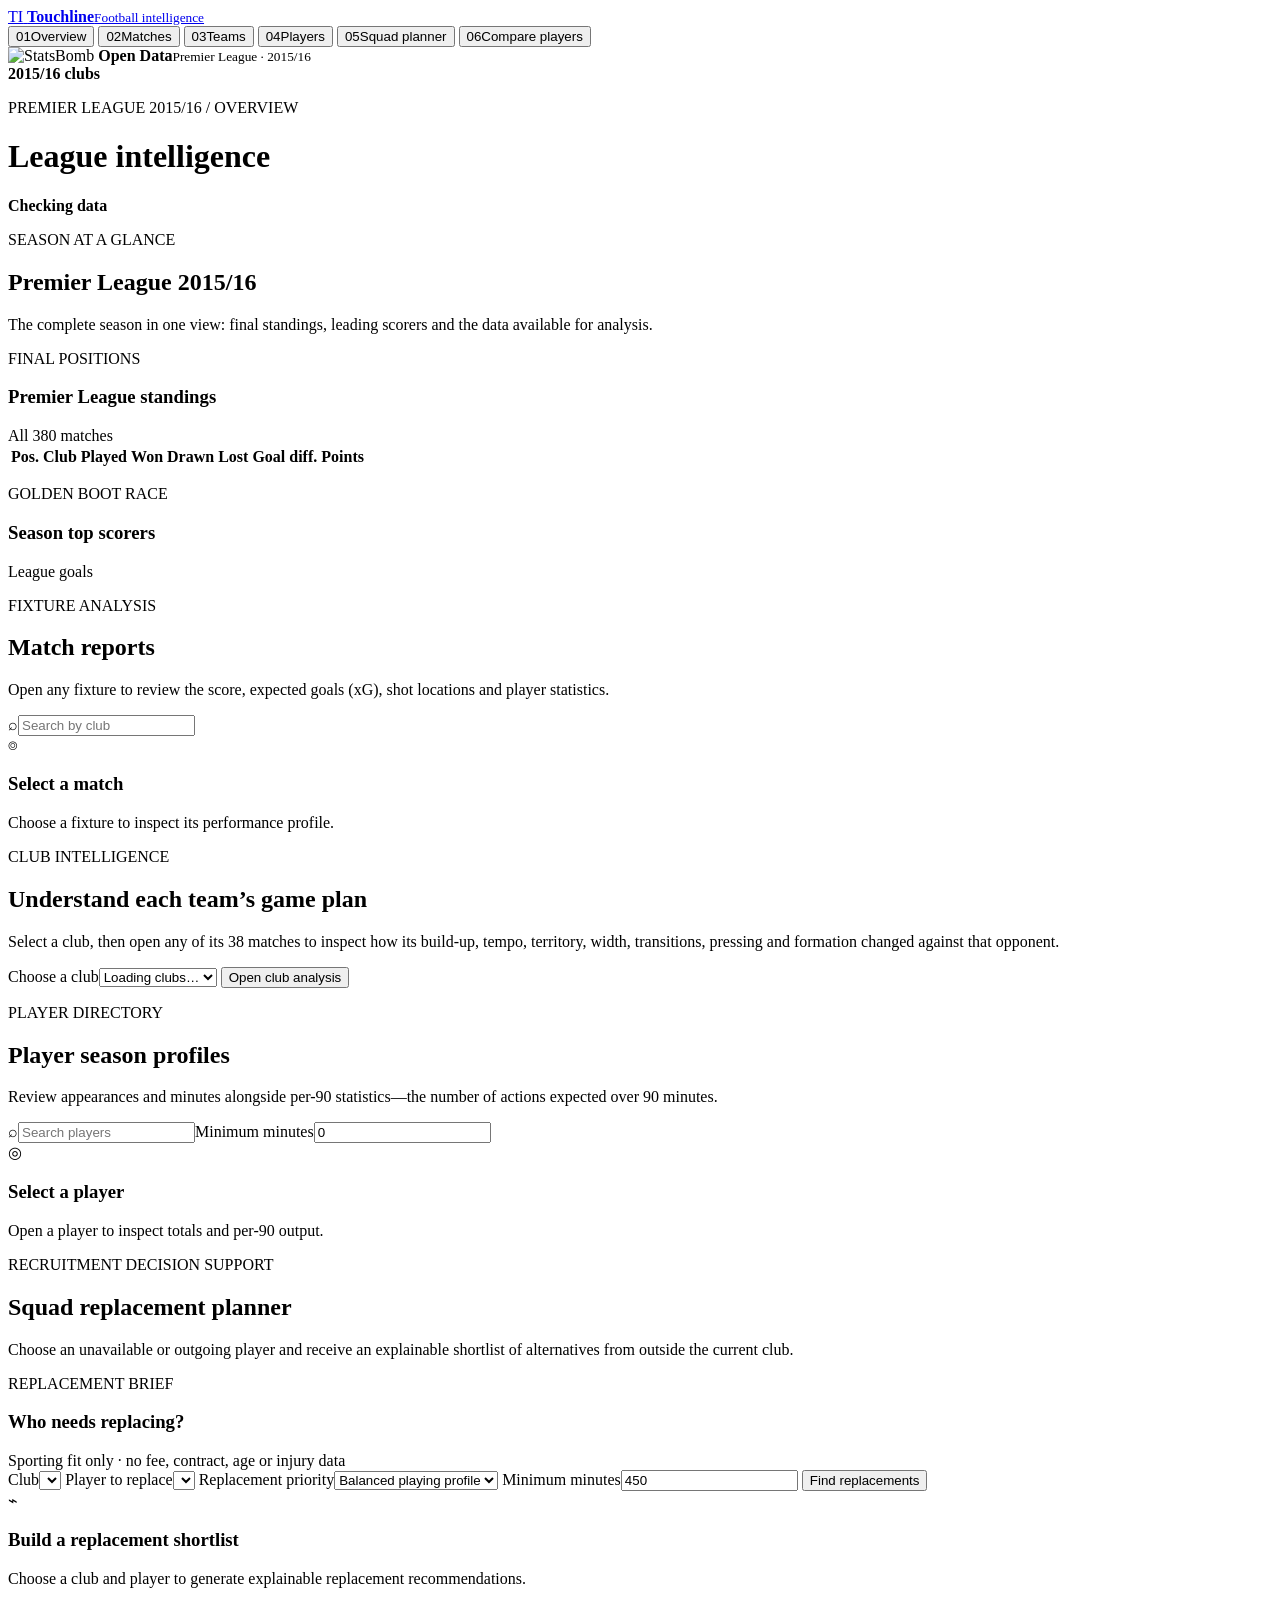
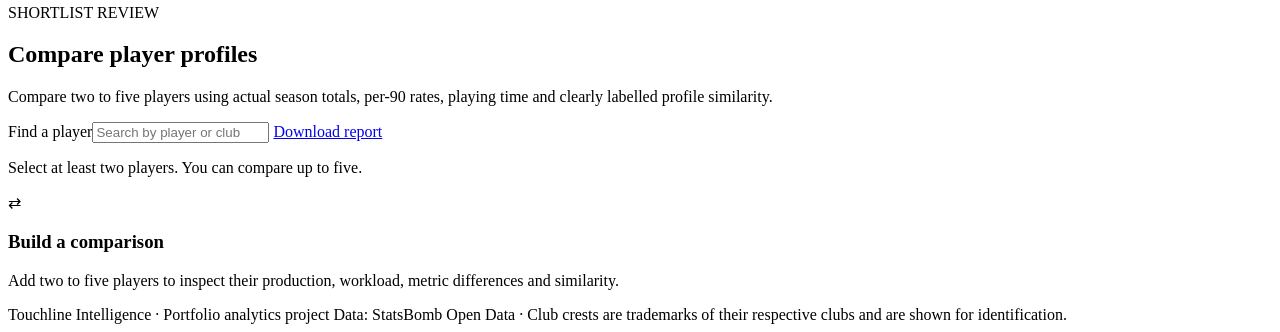
==== src/football_intelligence/static/index.html @ 166a20f3 "Refresh formation visualization asset" ====
<!doctype html>
<html lang="en">
<head>
  <meta charset="utf-8">
  <meta name="viewport" content="width=device-width, initial-scale=1">
  <meta name="description" content="Premier League 2015/16 match, club, player and recruitment intelligence.">
  <title>Touchline Intelligence</title>
  <link rel="icon" href="./assets/favicon.svg" type="image/svg+xml">
  <link rel="stylesheet" href="./assets/styles.css?v=12">
  <link rel="stylesheet" href="./assets/team-page.css?v=2">
</head>
<body>
  <div class="app-shell">
    <header class="site-header">
      <a class="brand" href="#overview" aria-label="Touchline Intelligence home">
        <span class="brand-mark">TI</span>
        <span><strong>Touchline</strong><small>Football intelligence</small></span>
      </a>
      <nav class="primary-nav" aria-label="Primary navigation">
        <button class="nav-item active" data-page="overview"><span>01</span>Overview</button>
        <button class="nav-item" data-page="matches"><span>02</span>Matches</button>
        <button class="nav-item" data-page="teams"><span>03</span>Teams</button>
        <button class="nav-item" data-page="players"><span>04</span>Players</button>
        <button class="nav-item" data-page="recommendations"><span>05</span>Squad planner</button>
        <button class="nav-item" data-page="compare"><span>06</span>Compare players</button>
      </nav>
      <div class="source-card">
        <img class="source-logo" src="https://raw.githubusercontent.com/hudl/open-data/master/img/SB%20-%20Icon%20Lockup%20-%20Colour%20positive.png" alt="StatsBomb">
        <span><strong>Open Data</strong><small>Premier League · 2015/16</small></span>
      </div>
    </header>

    <div class="club-ribbon" aria-label="Premier League 2015/16 clubs">
      <strong>2015/16 clubs</strong>
      <div class="club-ribbon-list" id="club-ribbon"></div>
    </div>

    <main class="workspace">
      <header class="topbar">
        <div>
          <p class="eyebrow">PREMIER LEAGUE 2015/16 / <span id="section-label">OVERVIEW</span></p>
          <h1 id="page-title">League intelligence</h1>
        </div>
        <div class="coverage-chip" id="coverage-chip" title="Loaded match coverage">
          <span class="pulse"></span><strong>Checking data</strong>
        </div>
      </header>

      <div id="toast" class="toast" role="status" aria-live="polite"></div>

      <section class="page active" id="page-overview" aria-labelledby="page-title">
        <div class="intro-row">
          <div>
            <p class="section-kicker">SEASON AT A GLANCE</p>
            <h2 id="competition-heading">Premier League 2015/16</h2>
          </div>
          <p class="lede">The complete season in one view: final standings, leading scorers and the data available for analysis.</p>
        </div>
        <div class="metric-grid" id="overview-metrics"></div>
        <div class="split-grid">
          <article class="panel table-panel">
            <div class="panel-heading"><div><p class="section-kicker">FINAL POSITIONS</p><h3>Premier League standings</h3></div><span class="muted">All 380 matches</span></div>
            <div class="table-wrap"><table><thead><tr><th>Pos.</th><th>Club</th><th>Played</th><th>Won</th><th>Drawn</th><th>Lost</th><th>Goal diff.</th><th>Points</th></tr></thead><tbody id="standings-body"></tbody></table></div>
          </article>
          <article class="panel">
            <div class="panel-heading"><div><p class="section-kicker">GOLDEN BOOT RACE</p><h3>Season top scorers</h3></div><span class="muted">League goals</span></div>
            <div class="leader-list" id="top-scorers"></div>
          </article>
        </div>
      </section>

      <section class="page" id="page-matches">
        <div class="intro-row"><div><p class="section-kicker">FIXTURE ANALYSIS</p><h2>Match reports</h2></div><p class="lede">Open any fixture to review the score, expected goals (xG), shot locations and player statistics.</p></div>
        <div class="toolbar"><label class="search"><span>⌕</span><input id="match-search" type="search" placeholder="Search by club" aria-label="Search matches"></label><span class="result-count" id="match-count"></span></div>
        <div class="master-detail"><div class="match-list" id="match-list"></div><aside class="detail-panel" id="match-detail"><div class="empty-state"><span class="empty-glyph">⌾</span><h3>Select a match</h3><p>Choose a fixture to inspect its performance profile.</p></div></aside></div>
      </section>

      <section class="page" id="page-teams">
        <div class="intro-row"><div><p class="section-kicker">CLUB INTELLIGENCE</p><h2>Understand each team’s game plan</h2></div><p class="lede">Select a club, then open any of its 38 matches to inspect how its build-up, tempo, territory, width, transitions, pressing and formation changed against that opponent.</p></div>
        <div class="club-picker">
          <label for="team-select"><span>Choose a club</span><select id="team-select" aria-label="Choose a club"><option>Loading clubs…</option></select></label>
          <button class="primary-button" id="open-team-profile" type="button">Open club analysis</button>
        </div>
        <div id="team-directory"><div class="card-grid" id="team-grid"></div></div>
        <div id="team-intelligence" class="team-intelligence" hidden></div>
      </section>

      <section class="page" id="page-players">
        <div class="intro-row"><div><p class="section-kicker">PLAYER DIRECTORY</p><h2>Player season profiles</h2></div><p class="lede">Review appearances and minutes alongside per-90 statistics—the number of actions expected over 90 minutes.</p></div>
        <div class="toolbar filters"><label class="search"><span>⌕</span><input id="player-search" type="search" placeholder="Search players" aria-label="Search players"></label><label>Minimum minutes<input id="player-minutes" type="number" min="0" step="90" value="0"></label></div>
        <div class="master-detail"><div class="data-list" id="player-list"></div><aside class="detail-panel" id="player-detail"><div class="empty-state"><span class="empty-glyph">◎</span><h3>Select a player</h3><p>Open a player to inspect totals and per-90 output.</p></div></aside></div>
      </section>

      <section class="page" id="page-recommendations">
        <div class="intro-row"><div><p class="section-kicker">RECRUITMENT DECISION SUPPORT</p><h2>Squad replacement planner</h2></div><p class="lede">Choose an unavailable or outgoing player and receive an explainable shortlist of alternatives from outside the current club.</p></div>
        <article class="panel recommendation-builder">
          <div class="recommendation-builder-heading">
            <div><p class="section-kicker">REPLACEMENT BRIEF</p><h3>Who needs replacing?</h3></div>
            <span class="scope-note">Sporting fit only · no fee, contract, age or injury data</span>
          </div>
          <div class="recommendation-controls">
            <label>Club<select id="recommend-team" aria-label="Select club"></select></label>
            <label>Player to replace<select id="recommend-player" aria-label="Select player to replace"></select></label>
            <label>Replacement priority<select id="recommend-need" aria-label="Select replacement priority"><option value="balanced_profile">Balanced playing profile</option><option value="goal_threat">Goal threat</option><option value="passing_involvement">Passing involvement</option><option value="ball_carrying">Ball carrying</option><option value="pressing">Pressing intensity</option><option value="defensive_activity">Defensive activity</option></select></label>
            <label>Minimum minutes<input id="recommend-minutes" type="number" min="0" step="90" value="450"></label>
            <button class="primary-button" id="run-recommendations" type="button">Find replacements</button>
          </div>
        </article>
        <section class="recommendation-output" id="recommendation-output"><div class="empty-state recommendation-empty"><span class="empty-glyph">⌁</span><h3>Build a replacement shortlist</h3><p>Choose a club and player to generate explainable replacement recommendations.</p></div></section>
      </section>

      <section class="page" id="page-compare">
        <div class="intro-row"><div><p class="section-kicker">SHORTLIST REVIEW</p><h2>Compare player profiles</h2></div><p class="lede">Compare two to five players using actual season totals, per-90 rates, playing time and clearly labelled profile similarity.</p></div>
        <article class="panel compare-builder">
          <div class="compare-add-row">
            <label class="compare-search">Find a player<input id="compare-search" type="search" placeholder="Search by player or club" autocomplete="off" aria-label="Find a player to compare"></label>
            <a class="primary-button secondary-button disabled" id="download-comparison" href="#" aria-disabled="true">Download report</a>
          </div>
          <div class="compare-results" id="compare-results" aria-live="polite"></div>
          <div class="compare-selection" id="compare-selection"></div>
          <p class="compare-guidance" id="compare-guidance">Select at least two players. You can compare up to five.</p>
        </article>
        <div id="comparison-content"><div class="empty-state comparison-empty"><span class="empty-glyph">⇄</span><h3>Build a comparison</h3><p>Add two to five players to inspect their production, workload, metric differences and similarity.</p></div></div>
      </section>

      <footer class="site-footer">
        <span>Touchline Intelligence · Portfolio analytics project</span>
        <span>Data: StatsBomb Open Data · Club crests are trademarks of their respective clubs and are shown for identification.</span>
      </footer>
    </main>
  </div>
  <script src="./assets/data.js"></script>
  <script src="./assets/data-adapter.js?v=10"></script>
  <script src="./assets/team-page.js?v=3" defer></script>
  <script src="./assets/app.js?v=13" defer></script>
</body>
</html>
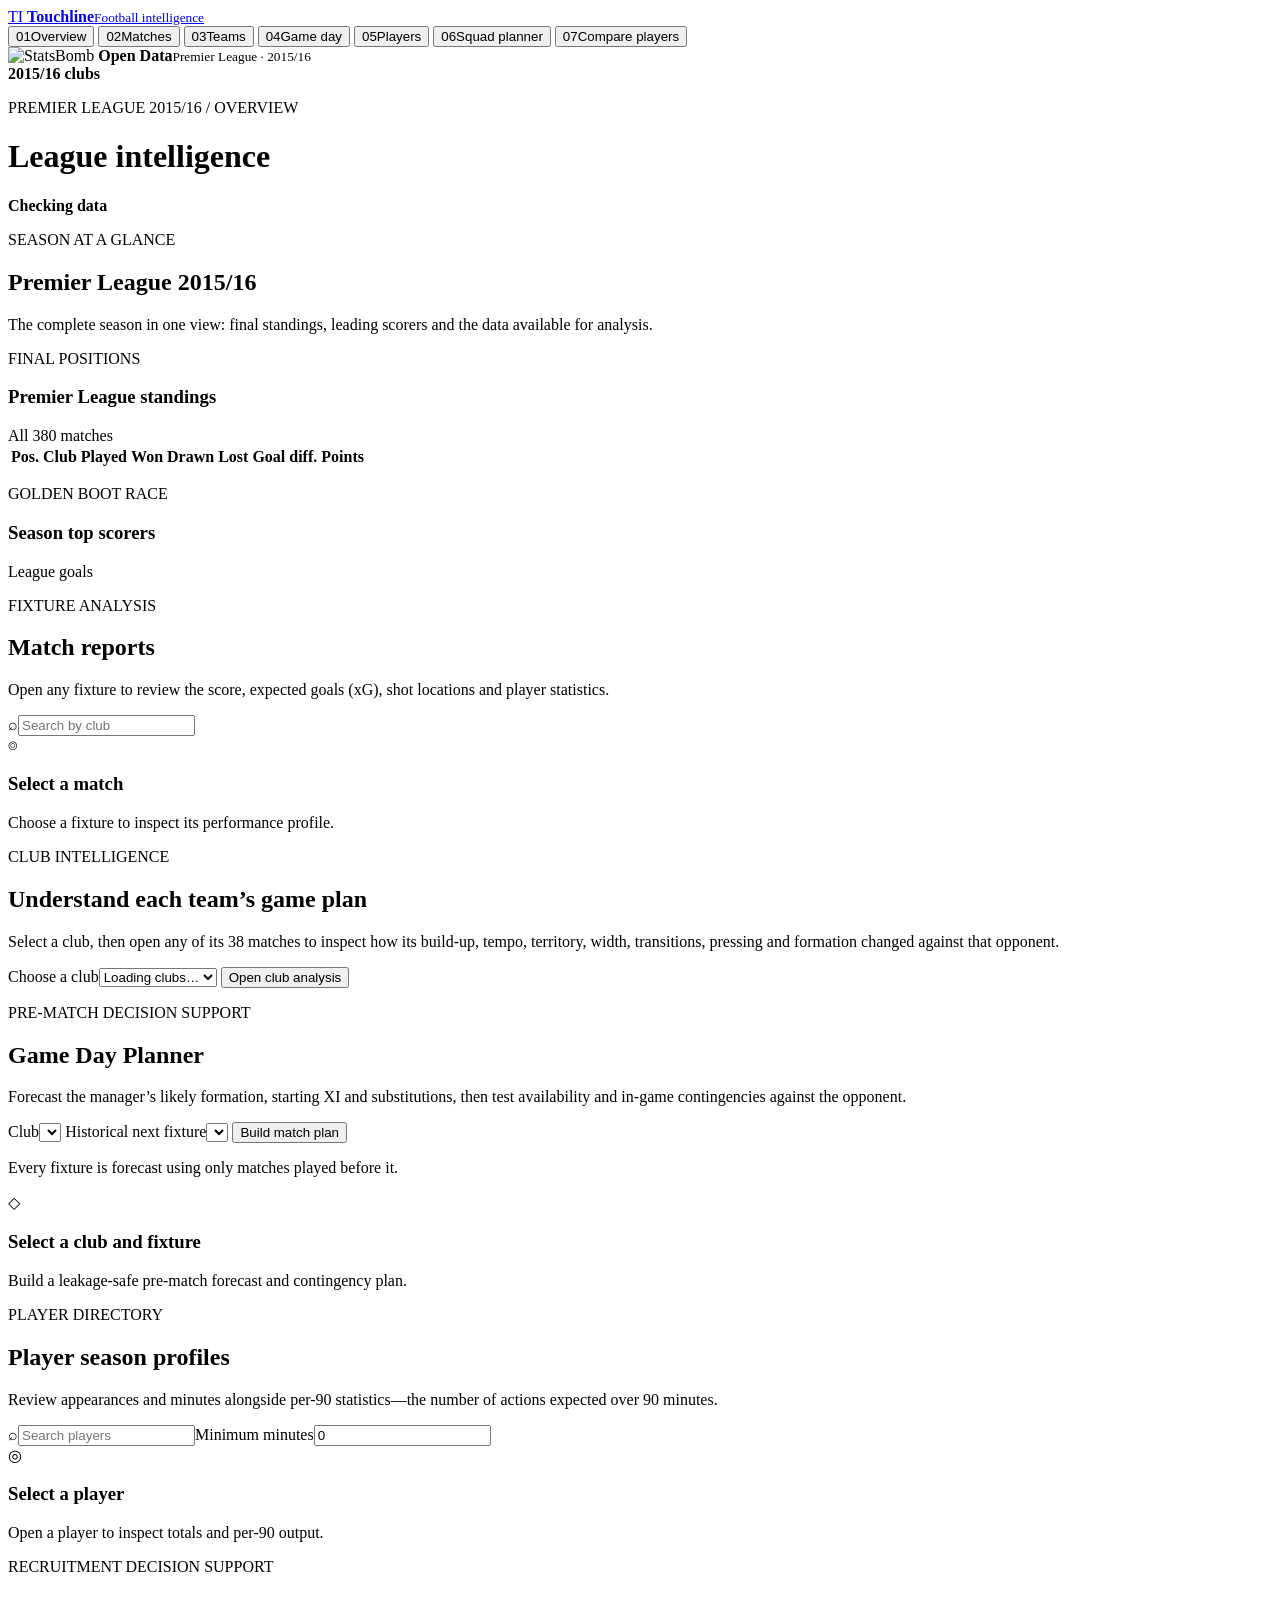
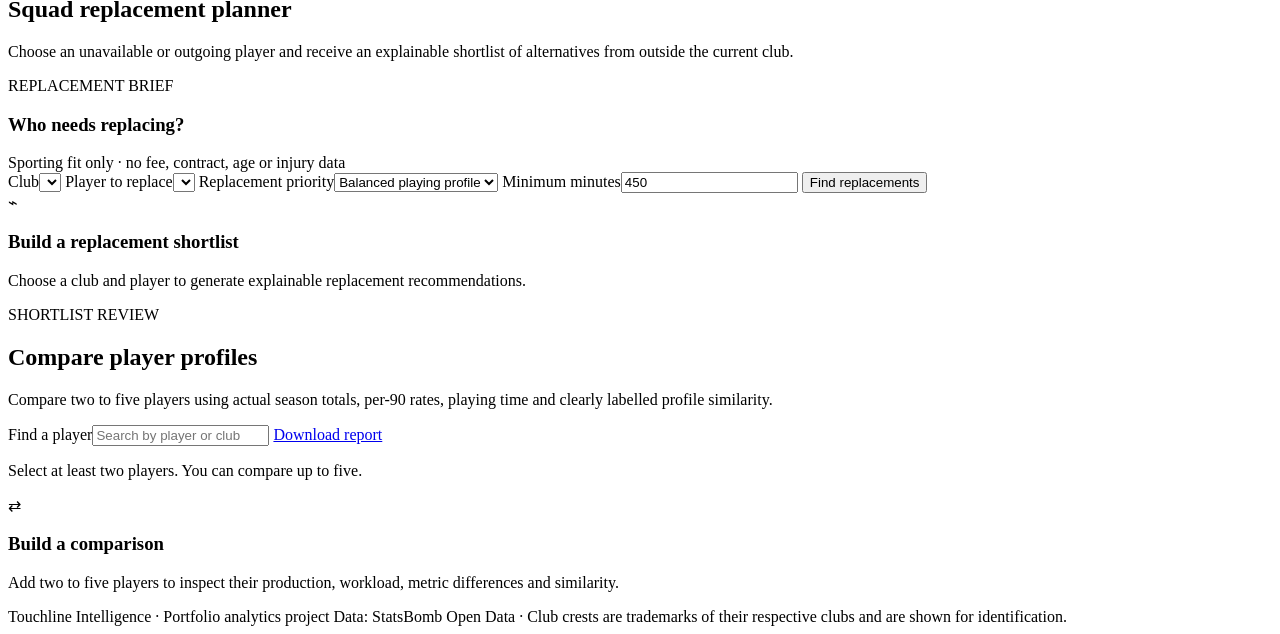
==== commit 24c54c22: "Add explainable game day planner" ====
--- a/src/football_intelligence/static/index.html
+++ b/src/football_intelligence/static/index.html
@@ -8,6 +8,7 @@
   <link rel="icon" href="./assets/favicon.svg" type="image/svg+xml">
   <link rel="stylesheet" href="./assets/styles.css?v=12">
   <link rel="stylesheet" href="./assets/team-page.css?v=2">
+  <link rel="stylesheet" href="./assets/game-day.css?v=1">
 </head>
 <body>
   <div class="app-shell">
@@ -20,9 +21,10 @@
         <button class="nav-item active" data-page="overview"><span>01</span>Overview</button>
         <button class="nav-item" data-page="matches"><span>02</span>Matches</button>
         <button class="nav-item" data-page="teams"><span>03</span>Teams</button>
-        <button class="nav-item" data-page="players"><span>04</span>Players</button>
-        <button class="nav-item" data-page="recommendations"><span>05</span>Squad planner</button>
-        <button class="nav-item" data-page="compare"><span>06</span>Compare players</button>
+        <button class="nav-item" data-page="game-day"><span>04</span>Game day</button>
+        <button class="nav-item" data-page="players"><span>05</span>Players</button>
+        <button class="nav-item" data-page="recommendations"><span>06</span>Squad planner</button>
+        <button class="nav-item" data-page="compare"><span>07</span>Compare players</button>
       </nav>
       <div class="source-card">
         <img class="source-logo" src="https://raw.githubusercontent.com/hudl/open-data/master/img/SB%20-%20Icon%20Lockup%20-%20Colour%20positive.png" alt="StatsBomb">
@@ -85,6 +87,17 @@
         <div id="team-intelligence" class="team-intelligence" hidden></div>
       </section>
 
+      <section class="page" id="page-game-day">
+        <div class="intro-row"><div><p class="section-kicker">PRE-MATCH DECISION SUPPORT</p><h2>Game Day Planner</h2></div><p class="lede">Forecast the manager’s likely formation, starting XI and substitutions, then test availability and in-game contingencies against the opponent.</p></div>
+        <article class="game-day-picker">
+          <label>Club<select id="game-day-team" aria-label="Select a club for game-day planning"></select></label>
+          <label>Historical next fixture<select id="game-day-fixture" aria-label="Select a historical fixture"></select></label>
+          <button class="primary-button" id="run-game-day" type="button">Build match plan</button>
+          <p>Every fixture is forecast using only matches played before it.</p>
+        </article>
+        <div id="game-day-workspace"><div class="empty-state"><span class="empty-glyph">◇</span><h3>Select a club and fixture</h3><p>Build a leakage-safe pre-match forecast and contingency plan.</p></div></div>
+      </section>
+
       <section class="page" id="page-players">
         <div class="intro-row"><div><p class="section-kicker">PLAYER DIRECTORY</p><h2>Player season profiles</h2></div><p class="lede">Review appearances and minutes alongside per-90 statistics—the number of actions expected over 90 minutes.</p></div>
         <div class="toolbar filters"><label class="search"><span>⌕</span><input id="player-search" type="search" placeholder="Search players" aria-label="Search players"></label><label>Minimum minutes<input id="player-minutes" type="number" min="0" step="90" value="0"></label></div>
@@ -132,6 +145,7 @@
   <script src="./assets/data.js"></script>
   <script src="./assets/data-adapter.js?v=10"></script>
   <script src="./assets/team-page.js?v=3" defer></script>
-  <script src="./assets/app.js?v=13" defer></script>
+  <script src="./assets/game-day.js?v=1" defer></script>
+  <script src="./assets/app.js?v=14" defer></script>
 </body>
 </html>
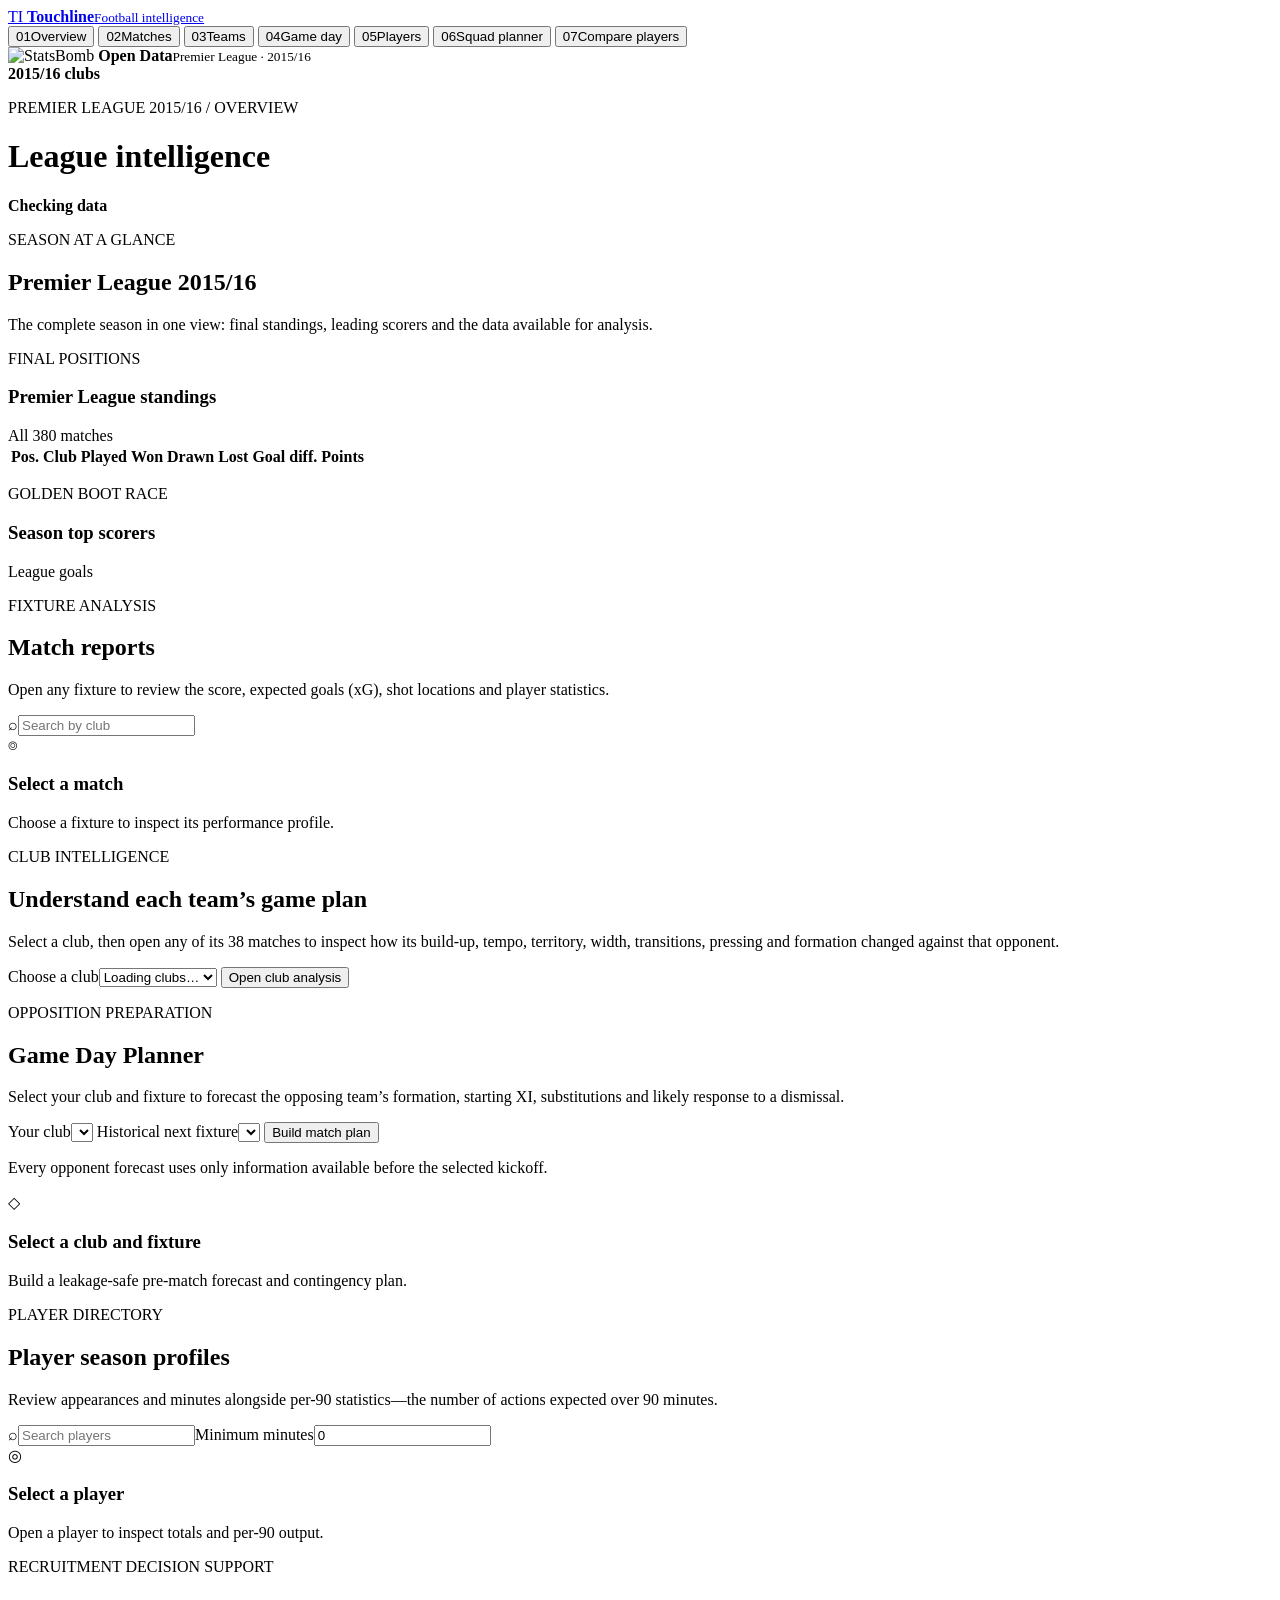
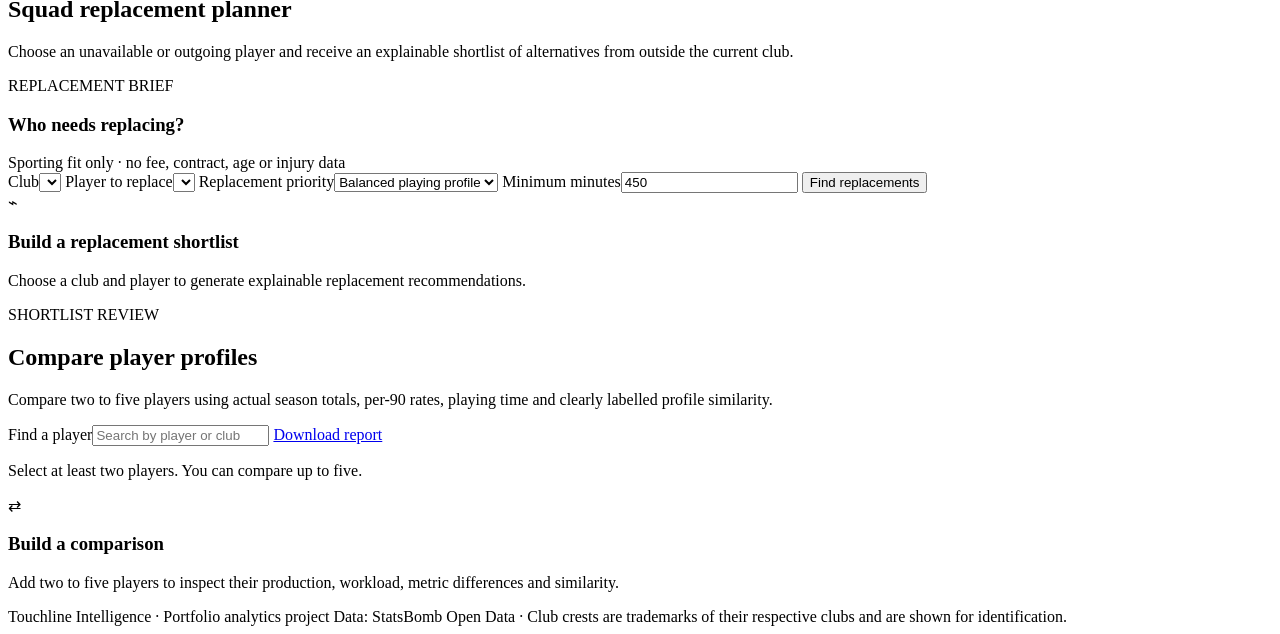
==== commit d49acac8: "Focus game day planner on opposition" ====
--- a/src/football_intelligence/static/index.html
+++ b/src/football_intelligence/static/index.html
@@ -88,12 +88,12 @@
       </section>
 
       <section class="page" id="page-game-day">
-        <div class="intro-row"><div><p class="section-kicker">PRE-MATCH DECISION SUPPORT</p><h2>Game Day Planner</h2></div><p class="lede">Forecast the manager’s likely formation, starting XI and substitutions, then test availability and in-game contingencies against the opponent.</p></div>
+        <div class="intro-row"><div><p class="section-kicker">OPPOSITION PREPARATION</p><h2>Game Day Planner</h2></div><p class="lede">Select your club and fixture to forecast the opposing team’s formation, starting XI, substitutions and likely response to a dismissal.</p></div>
         <article class="game-day-picker">
-          <label>Club<select id="game-day-team" aria-label="Select a club for game-day planning"></select></label>
+          <label>Your club<select id="game-day-team" aria-label="Select your club for game-day planning"></select></label>
           <label>Historical next fixture<select id="game-day-fixture" aria-label="Select a historical fixture"></select></label>
           <button class="primary-button" id="run-game-day" type="button">Build match plan</button>
-          <p>Every fixture is forecast using only matches played before it.</p>
+          <p>Every opponent forecast uses only information available before the selected kickoff.</p>
         </article>
         <div id="game-day-workspace"><div class="empty-state"><span class="empty-glyph">◇</span><h3>Select a club and fixture</h3><p>Build a leakage-safe pre-match forecast and contingency plan.</p></div></div>
       </section>
@@ -142,10 +142,10 @@
       </footer>
     </main>
   </div>
-  <script src="./assets/data.js"></script>
-  <script src="./assets/data-adapter.js?v=10"></script>
+  <script src="./assets/data.js?v=game-day-lazy-1"></script>
+  <script src="./assets/data-adapter.js?v=11"></script>
   <script src="./assets/team-page.js?v=3" defer></script>
-  <script src="./assets/game-day.js?v=1" defer></script>
+  <script src="./assets/game-day.js?v=2" defer></script>
   <script src="./assets/app.js?v=14" defer></script>
 </body>
 </html>
